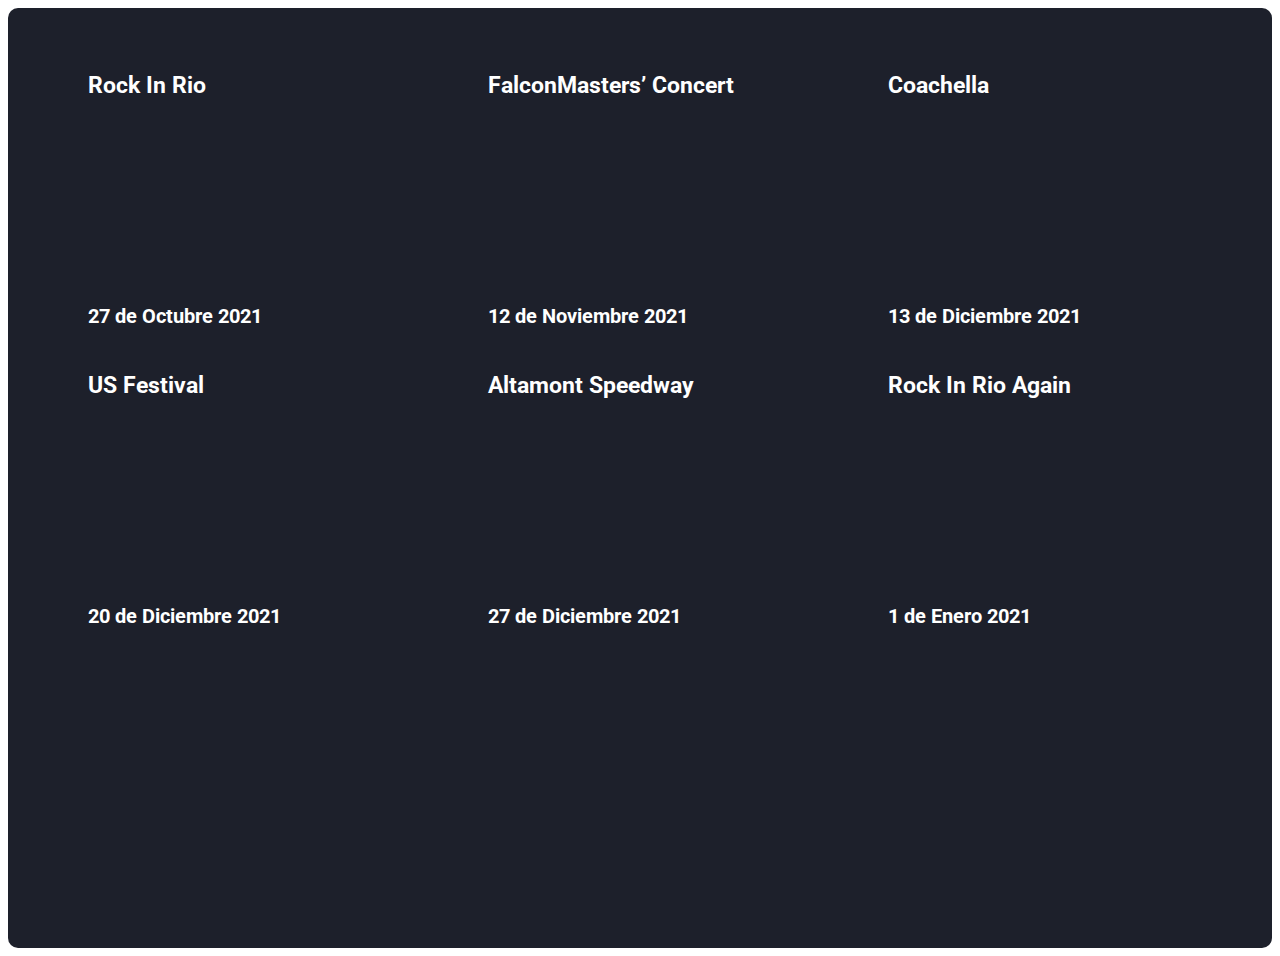
==== trabajo2.html @ b5a9b7f4 "Add files via upload" ====
<!DOCTYPE html>
<html lang="en">
<head>
	<meta charset="UTF-8">
	<meta http-equiv="X-UA-Compatible" content="IE=edge">
	<meta name="viewport" content="width=device-width, initial-scale=1.0">
	<link rel="preconnect" href="https://fonts.googleapis.com">
	<link rel="preconnect" href="https://fonts.gstatic.com" crossorigin>
	<link href="https://fonts.googleapis.com/css2?family=Roboto:wght@400;700&display=swap" rel="stylesheet"> 
	<link rel="stylesheet" href=./styles2.css>
	<title>Flexbox vs CSS Grid</title>
</head>
<body>
	<div class="contenedor">

		<div class="contenedor-conciertos">

			<div class="card" style="background-image: url('./img/1.jpeg')">
				<div class="textos">
					<h3>Rock In Rio</h3>
					<p>27 de Octubre 2021</p>
				</div>
			</div>

			<div class="card" style="background-image: url('./img/2.jpeg')">
				<div class="textos">
					<h3>FalconMasters’ Concert</h3>
					<p>12 de Noviembre 2021</p>
				</div>
			</div>

			<div class="card" style="background-image: url('./img/3.jpeg')">
				<div class="textos">
					<h3>Coachella</h3>
					<p>13 de Diciembre 2021</p>
				</div>
			</div>

			<div class="card" style="background-image: url('./img/4.jpeg')">
				<div class="textos">
					<h3>US Festival</h3>
					<p>20 de Diciembre 2021</p>
				</div>
			</div>

			<div class="card" style="background-image: url('./img/5.jpeg')">
				<div class="textos">
					<h3>Altamont Speedway</h3>
					<p>27 de Diciembre 2021</p>
				</div>
			</div>

			<div class="card" style="background-image: url('./img/6.jpeg')">
				<div class="textos">
					<h3>Rock In Rio Again</h3>
					<p>1 de Enero 2021</p>
				</div>
			</div>

		</div>

		<div class="banner" style="background-image: url('./img/banner.jpeg')">
			<h3>Rock Legends 2021</h3>
			<ul class="lista">
				<li>Guns N' Roses</li>
				<li>AC/DC</li>
				<li>Motley Crue</li>
				<li>The Cult</li>
				<li>Poison</li>
				<li>Def Leppard</li>
			</ul>
			<button class="boton">Comprar Boletos</button>
		</div>
	</div>
</body>
</html>
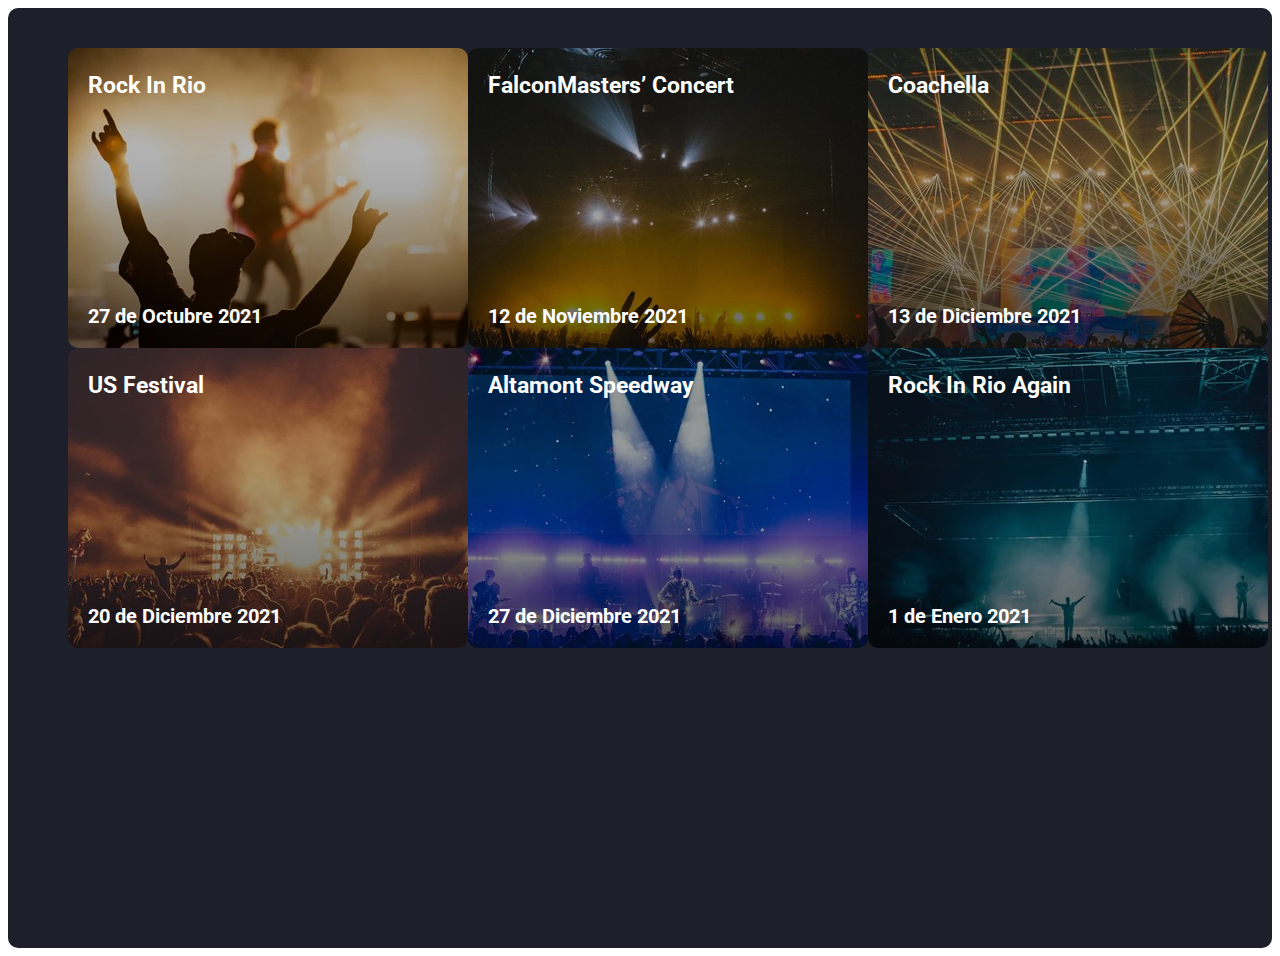
==== commit 673ad52d: "Update trabajo2.html" ====
--- a/trabajo2.html
+++ b/trabajo2.html
@@ -15,42 +15,42 @@
 
 		<div class="contenedor-conciertos">
 
-			<div class="card" style="background-image: url('./img/1.jpeg')">
+			<div class="card" style="background-image: url('./1.jpeg')">
 				<div class="textos">
 					<h3>Rock In Rio</h3>
 					<p>27 de Octubre 2021</p>
 				</div>
 			</div>
 
-			<div class="card" style="background-image: url('./img/2.jpeg')">
+			<div class="card" style="background-image: url('./2.jpeg')">
 				<div class="textos">
 					<h3>FalconMasters’ Concert</h3>
 					<p>12 de Noviembre 2021</p>
 				</div>
 			</div>
 
-			<div class="card" style="background-image: url('./img/3.jpeg')">
+			<div class="card" style="background-image: url('./3.jpeg')">
 				<div class="textos">
 					<h3>Coachella</h3>
 					<p>13 de Diciembre 2021</p>
 				</div>
 			</div>
 
-			<div class="card" style="background-image: url('./img/4.jpeg')">
+			<div class="card" style="background-image: url('./4.jpeg')">
 				<div class="textos">
 					<h3>US Festival</h3>
 					<p>20 de Diciembre 2021</p>
 				</div>
 			</div>
 
-			<div class="card" style="background-image: url('./img/5.jpeg')">
+			<div class="card" style="background-image: url('./5.jpeg')">
 				<div class="textos">
 					<h3>Altamont Speedway</h3>
 					<p>27 de Diciembre 2021</p>
 				</div>
 			</div>
 
-			<div class="card" style="background-image: url('./img/6.jpeg')">
+			<div class="card" style="background-image: url('./6.jpeg')">
 				<div class="textos">
 					<h3>Rock In Rio Again</h3>
 					<p>1 de Enero 2021</p>
@@ -59,7 +59,7 @@
 
 		</div>
 
-		<div class="banner" style="background-image: url('./img/banner.jpeg')">
+		<div class="banner" style="background-image: url('./banner.jpeg')">
 			<h3>Rock Legends 2021</h3>
 			<ul class="lista">
 				<li>Guns N' Roses</li>
@@ -73,4 +73,4 @@
 		</div>
 	</div>
 </body>
-</html>+</html>
